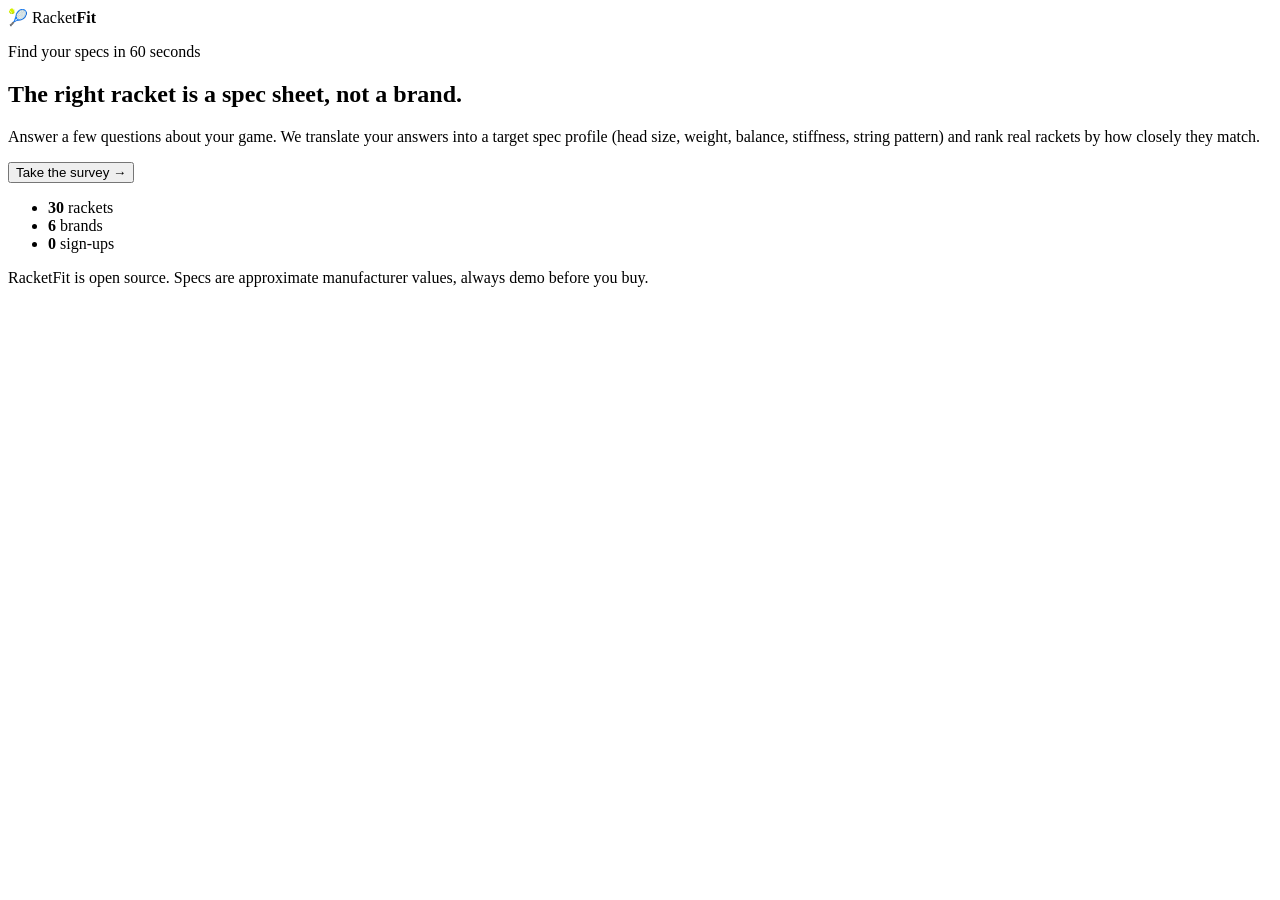
==== racketfit/web_static/index.html @ f72e4da2 "Initial release: RacketFit 1.0.0 Survey-driven tennis racket spec recommender. Zero-dependency Pytho" ====
<!DOCTYPE html>
<html lang="en">
<head>
  <meta charset="UTF-8" />
  <meta name="viewport" content="width=device-width, initial-scale=1.0" />
  <title>RacketFit — Find your perfect tennis racket specs</title>
  <meta name="description" content="Take a 60-second survey and get a personalized tennis racket spec profile plus ranked racket matches." />
  <link rel="icon" href="data:image/svg+xml,<svg xmlns='http://www.w3.org/2000/svg' viewBox='0 0 100 100'><text y='.9em' font-size='90'>🎾</text></svg>" />
  <link rel="stylesheet" href="/styles.css" />
</head>
<body>
  <div class="bg-orbs" aria-hidden="true"><span></span><span></span><span></span></div>

  <header class="site-header">
    <div class="brand">
      <span class="ball">🎾</span>
      <span class="brand-name">Racket<strong>Fit</strong></span>
    </div>
    <a class="ghost-link" href="#" id="restartLink" hidden>Start over</a>
  </header>

  <main class="container">

    <!-- INTRO -->
    <section id="intro" class="panel intro">
      <p class="eyebrow">Find your specs in 60 seconds</p>
      <h1>The right racket is a spec sheet, not a brand.</h1>
      <p class="lede">
        Answer a few questions about your game. We translate your answers into a
        target spec profile (head size, weight, balance, stiffness, string pattern)
        and rank real rackets by how closely they match.
      </p>
      <button class="btn btn-primary btn-lg" id="startBtn">Take the survey →</button>
      <ul class="trust">
        <li><strong>30</strong> rackets</li>
        <li><strong>6</strong> brands</li>
        <li><strong>0</strong> sign-ups</li>
      </ul>
    </section>

    <!-- SURVEY -->
    <section id="survey" class="panel" hidden>
      <div class="progress">
        <div class="progress-bar"><div class="progress-fill" id="progressFill"></div></div>
        <span class="progress-label" id="progressLabel">Question 1</span>
      </div>
      <div id="questionMount"></div>
      <div class="survey-nav">
        <button class="btn btn-ghost" id="backBtn">← Back</button>
        <button class="btn btn-primary" id="nextBtn" disabled>Next →</button>
      </div>
    </section>

    <!-- LOADING -->
    <section id="loading" class="panel center" hidden>
      <div class="spinner"></div>
      <p>Matching your game to the racket database…</p>
    </section>

    <!-- RESULTS -->
    <section id="results" class="panel results" hidden>
      <div class="results-head">
        <p class="eyebrow">Your results</p>
        <h2>Here is what fits your game</h2>
      </div>

      <div class="ideal-card" id="idealCard"></div>

      <h3 class="section-title">Your top matches</h3>
      <div id="matchList" class="match-list"></div>

      <div class="results-actions">
        <button class="btn btn-ghost" id="redoBtn">Retake survey</button>
        <button class="btn btn-secondary" id="browseBtn">Browse all rackets</button>
      </div>

      <p class="disclaimer" id="disclaimer"></p>
    </section>

    <!-- BROWSE -->
    <section id="browse" class="panel" hidden>
      <div class="results-head">
        <p class="eyebrow">The database</p>
        <h2>All rackets</h2>
      </div>
      <div class="table-wrap">
        <table class="racket-table" id="racketTable">
          <thead>
            <tr>
              <th>Racket</th><th>Head</th><th>Weight</th><th>Balance</th>
              <th>SW</th><th>RA</th><th>Pattern</th><th>Category</th>
            </tr>
          </thead>
          <tbody></tbody>
        </table>
      </div>
      <div class="results-actions">
        <button class="btn btn-ghost" id="browseBackBtn">← Back to results</button>
      </div>
    </section>

  </main>

  <footer class="site-footer">
    <p>RacketFit is open source. Specs are approximate manufacturer values, always demo before you buy.</p>
  </footer>

  <script src="/app.js"></script>
</body>
</html>
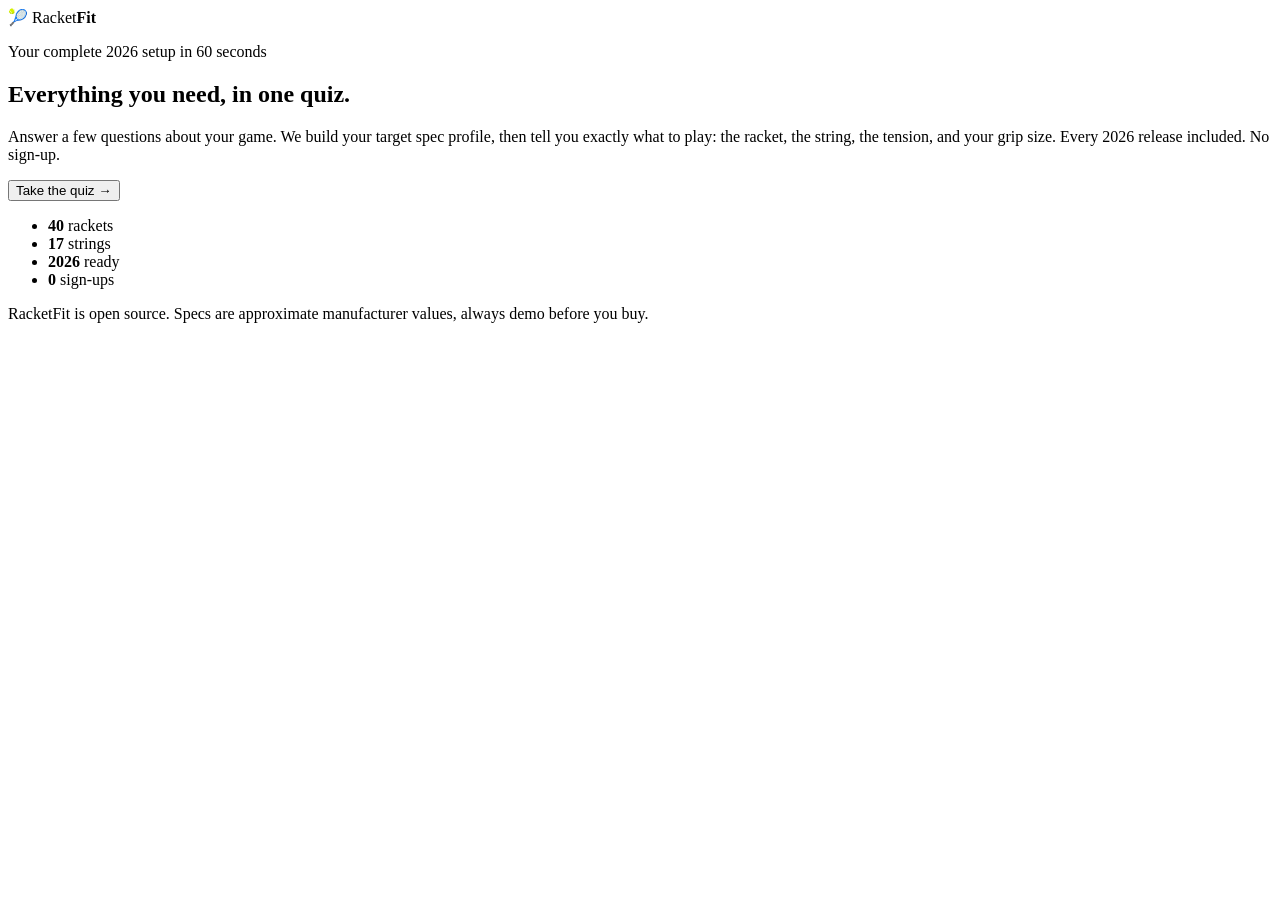
==== commit 378e3b2a: "v2.0.0: complete 2026 gear advisor (rackets + strings + tension + grip) Expand from a racket finder " ====
--- a/racketfit/web_static/index.html
+++ b/racketfit/web_static/index.html
@@ -23,17 +23,18 @@
 
     <!-- INTRO -->
     <section id="intro" class="panel intro">
-      <p class="eyebrow">Find your specs in 60 seconds</p>
-      <h1>The right racket is a spec sheet, not a brand.</h1>
+      <p class="eyebrow">Your complete 2026 setup in 60 seconds</p>
+      <h1>Everything you need, in one quiz.</h1>
       <p class="lede">
-        Answer a few questions about your game. We translate your answers into a
-        target spec profile (head size, weight, balance, stiffness, string pattern)
-        and rank real rackets by how closely they match.
+        Answer a few questions about your game. We build your target spec profile,
+        then tell you exactly what to play: the racket, the string, the tension,
+        and your grip size. Every 2026 release included. No sign-up.
       </p>
-      <button class="btn btn-primary btn-lg" id="startBtn">Take the survey →</button>
+      <button class="btn btn-primary btn-lg" id="startBtn">Take the quiz →</button>
       <ul class="trust">
-        <li><strong>30</strong> rackets</li>
-        <li><strong>6</strong> brands</li>
+        <li><strong>40</strong> rackets</li>
+        <li><strong>17</strong> strings</li>
+        <li><strong>2026</strong> ready</li>
         <li><strong>0</strong> sign-ups</li>
       </ul>
     </section>
@@ -61,13 +62,23 @@
     <section id="results" class="panel results" hidden>
       <div class="results-head">
         <p class="eyebrow">Your results</p>
-        <h2>Here is what fits your game</h2>
+        <h2>Here is your complete setup</h2>
       </div>
+
+      <div class="setup-banner" id="setupBanner" hidden></div>
 
       <div class="ideal-card" id="idealCard"></div>
 
-      <h3 class="section-title">Your top matches</h3>
+      <h3 class="section-title">🎾 Your top racket matches</h3>
       <div id="matchList" class="match-list"></div>
+
+      <h3 class="section-title">🧵 Your recommended strings</h3>
+      <div id="stringList" class="match-list"></div>
+
+      <div class="kit-row">
+        <div class="kit-card" id="tensionCard"></div>
+        <div class="kit-card" id="gripCard"></div>
+      </div>
 
       <div class="results-actions">
         <button class="btn btn-ghost" id="redoBtn">Retake survey</button>
